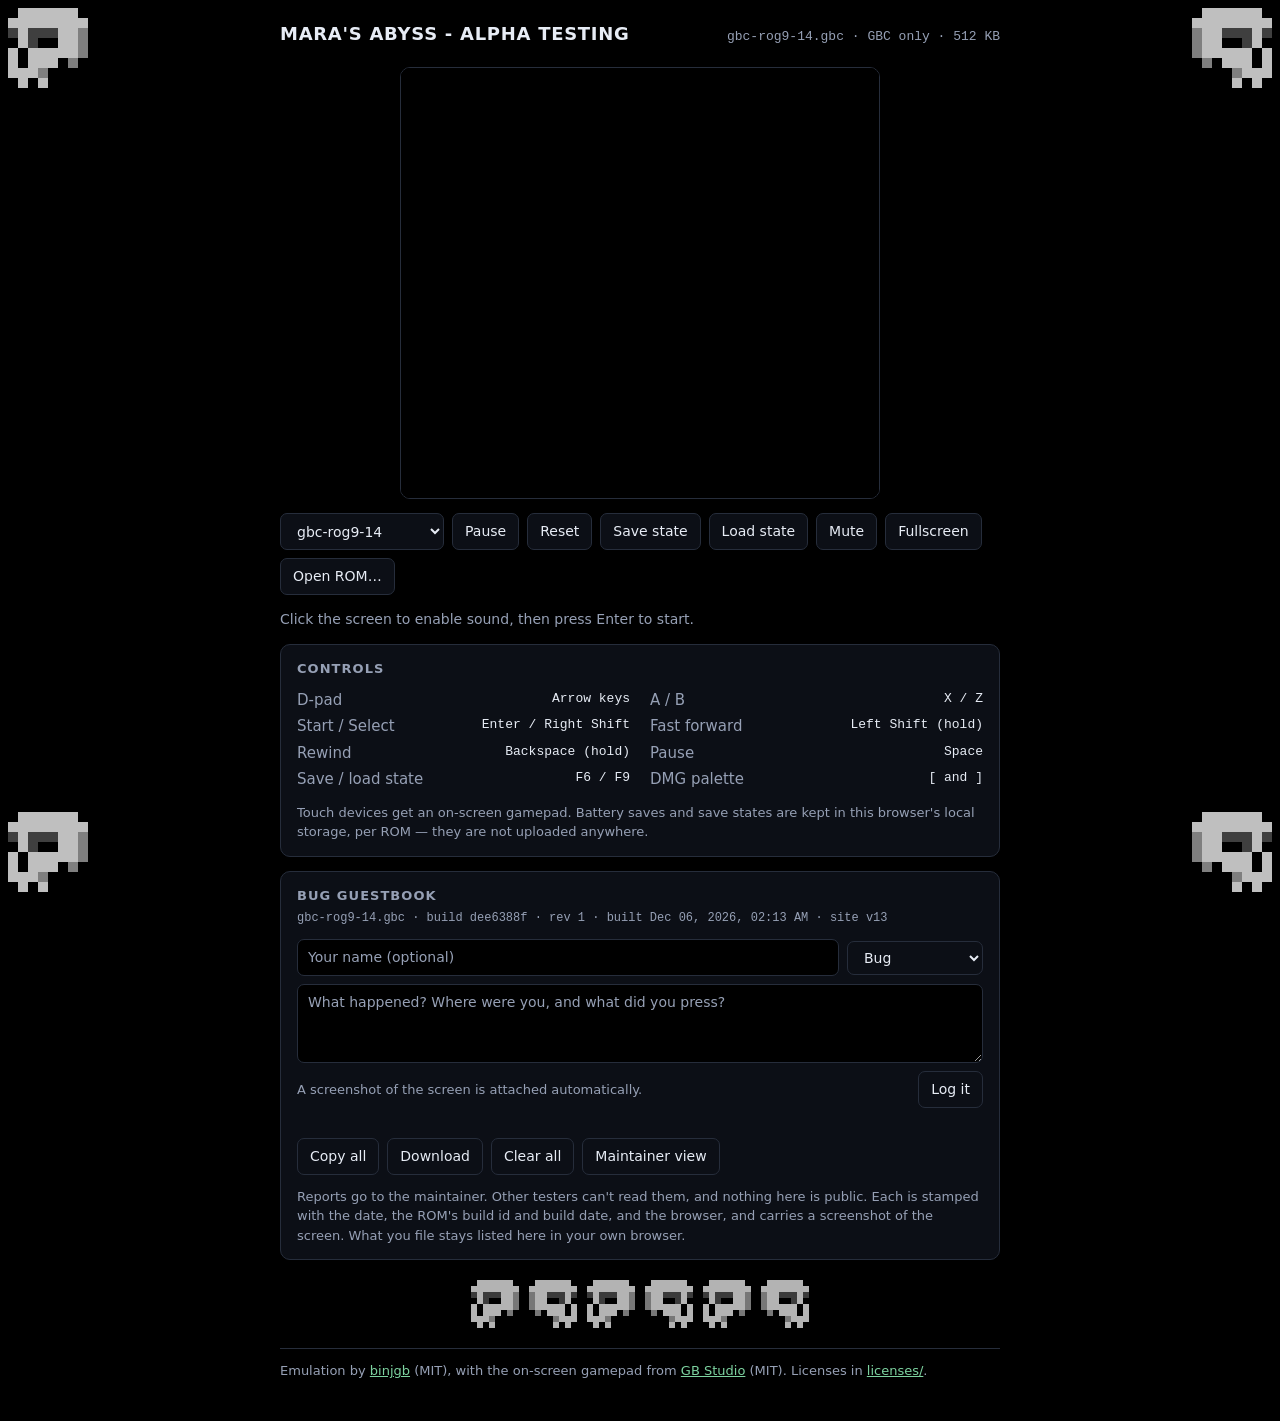
==== frienddemo/index.html @ b20ccbde "home page is landing/demo now frienddemo for test" ====
<!DOCTYPE html>
<html lang="en">
<head>
<meta charset="utf-8">
<meta name="viewport" content="width=device-width, initial-scale=1, viewport-fit=cover">
<title>Mara's Abyss - Alpha Testing</title>
<meta name="description" content="Alpha test builds of Mara's Abyss in the browser, and file bug reports.">
<link rel="icon" href="data:image/svg+xml,%3Csvg xmlns='http://www.w3.org/2000/svg' viewBox='0 0 16 16'%3E%3Crect width='16' height='16' rx='3' fill='%231a1f2b'/%3E%3Crect x='3' y='3' width='10' height='8' rx='1' fill='%237dd3a0'/%3E%3Ccircle cx='11.5' cy='13' r='1.2' fill='%23e7ecf5'/%3E%3Crect x='3' y='12.3' width='4' height='1.4' rx='.7' fill='%23e7ecf5'/%3E%3C/svg%3E">
<!-- Bump ?v= on every deploy so browsers fetch the new files instead of
     serving cached ones. See the Caching section of README.md. -->
<link rel="stylesheet" href="assets/controller.css?v=13">
<link rel="stylesheet" href="assets/style.css?v=13">
</head>
<body>

<div id="maintainer-bar" class="maintainer-bar" hidden>
  <span><strong>Maintainer view</strong> — you are seeing every report</span>
  <button type="button" id="maintainer-leave">Leave</button>
</div>

<!-- Decorative only; hidden from assistive tech. See .skull in style.css for
     why the page background has to be exactly #000. -->
<img class="skull skull-tl" src="assets/goodskull.gif?v=13" alt="" aria-hidden="true">
<img class="skull skull-tr" src="assets/goodskull.gif?v=13" alt="" aria-hidden="true">
<img class="skull skull-bl" src="assets/goodskull.gif?v=13" alt="" aria-hidden="true">
<img class="skull skull-br" src="assets/goodskull.gif?v=13" alt="" aria-hidden="true">

<header class="bar">
  <h1>Mara's Abyss - Alpha Testing</h1>
  <p id="rom-info" class="rom-info">No ROM loaded</p>
</header>

<main>
  <div id="screen">
    <canvas id="mainCanvas" width="160" height="144">Your browser does not support canvas.</canvas>
    <button type="button" id="drop-hint">
      <strong>Drop a ROM here</strong>
      <span>or click to pick a <code>.gb</code> / <code>.gbc</code> file</span>
    </button>
  </div>

  <div class="toolbar">
    <select id="rom-select" aria-label="Choose a ROM" hidden></select>
    <button type="button" id="btn-pause">Pause</button>
    <button type="button" id="btn-reset">Reset</button>
    <button type="button" id="btn-save">Save state</button>
    <button type="button" id="btn-load">Load state</button>
    <button type="button" id="btn-mute" aria-pressed="false">Mute</button>
    <button type="button" id="btn-fullscreen">Fullscreen</button>
    <label class="file-button">
      Open ROM…
      <input type="file" id="rom-file" accept=".gb,.gbc,.bin,application/octet-stream">
    </label>
  </div>

  <p id="status" role="status">Starting…</p>

  <section class="help">
    <h2>Controls</h2>
    <dl>
      <div><dt>D-pad</dt><dd>Arrow keys</dd></div>
      <div><dt>A / B</dt><dd>X / Z</dd></div>
      <div><dt>Start / Select</dt><dd>Enter / Right Shift</dd></div>
      <div><dt>Fast forward</dt><dd>Left Shift (hold)</dd></div>
      <div><dt>Rewind</dt><dd>Backspace (hold)</dd></div>
      <div><dt>Pause</dt><dd>Space</dd></div>
      <div><dt>Save / load state</dt><dd>F6 / F9</dd></div>
      <div><dt>DMG palette</dt><dd>[ and ]</dd></div>
    </dl>
    <p class="note">
      Touch devices get an on-screen gamepad. Battery saves and save states are kept
      in this browser's local storage, per ROM — they are not uploaded anywhere.
    </p>
  </section>

  <section class="guestbook" id="guestbook">
    <h2>Bug guestbook</h2>
    <p id="gb-build" class="gb-build">No ROM loaded</p>
    <p id="gb-quota" class="gb-quota" hidden></p>

    <form id="gb-form">
      <div class="gb-row">
        <input type="text" id="gb-who" maxlength="40" autocomplete="nickname"
               placeholder="Your name (optional)">
        <select id="gb-kind" aria-label="Kind of report">
          <option>Bug</option>
          <option>Crash / hang</option>
          <option>Graphics</option>
          <option>Audio</option>
          <option>Controls</option>
          <option>Note</option>
        </select>
      </div>
      <textarea id="gb-text" rows="3" maxlength="2000" required
                placeholder="What happened? Where were you, and what did you press?"></textarea>
      <!-- Honeypot: hidden from people, irresistible to bots. A post that
           fills it in is dropped by the Worker. -->
      <input type="text" id="gb-website" name="website" tabindex="-1"
             autocomplete="off" aria-hidden="true" class="gb-trap">
      <div class="gb-row">
        <span class="gb-shot-note">A screenshot of the screen is attached automatically.</span>
        <button type="submit">Log it</button>
      </div>
    </form>

    <p id="gb-status" class="gb-status" role="status"></p>

    <div class="gb-row gb-filters" id="gb-filters">
      <select id="gb-filter-kind" aria-label="Filter by kind">
        <option value="">All kinds</option>
        <option>Bug</option>
        <option>Crash / hang</option>
        <option>Graphics</option>
        <option>Audio</option>
        <option>Controls</option>
        <option>Note</option>
      </select>
      <label class="gb-check">
        <input type="checkbox" id="gb-filter-rom"> This ROM only
      </label>
    </div>

    <ol id="gb-list" class="gb-list"></ol>

    <button type="button" id="gb-more" hidden>Load 10 more</button>

    <div class="gb-row">
      <button type="button" id="gb-copy">Copy all</button>
      <button type="button" id="gb-download">Download</button>
      <button type="button" id="gb-clear">Clear all</button>
      <button type="button" id="gb-signin" hidden>Maintainer view</button>
    </div>

    <form id="gb-auth" class="gb-row" hidden>
      <input type="password" id="gb-token" autocomplete="current-password"
             placeholder="Maintainer token" aria-label="Maintainer token">
      <button type="submit">View reports</button>
      <button type="button" id="gb-auth-cancel">Cancel</button>
    </form>

    <p id="gb-note" class="note">
      Entries stay in this browser — nothing is uploaded. Each one is stamped with
      the date, the ROM's build id and build date, and the browser, so a report can
      always be tied back to the build it came from. Use <strong>Copy all</strong> or
      <strong>Download</strong> to hand them over.
    </p>
  </section>
</main>

<div id="controller">
  <div id="controller_dpad">
    <div id="controller_left"></div>
    <div id="controller_right"></div>
    <div id="controller_up"></div>
    <div id="controller_down"></div>
    <div id="controller_upleft"></div>
    <div id="controller_upright"></div>
    <div id="controller_downleft"></div>
    <div id="controller_downright"></div>
  </div>
  <div id="controller_select" class="capsuleBtn">Select</div>
  <div id="controller_start" class="capsuleBtn">Start</div>
  <div id="controller_b" class="roundBtn">B</div>
  <div id="controller_a" class="roundBtn">A</div>
</div>

<div class="skull-row" aria-hidden="true">
  <img src="assets/goodskull.gif?v=13" alt="">
  <img src="assets/goodskull.gif?v=13" alt="">
  <img src="assets/goodskull.gif?v=13" alt="">
  <img src="assets/goodskull.gif?v=13" alt="">
  <img src="assets/goodskull.gif?v=13" alt="">
  <img src="assets/goodskull.gif?v=13" alt="">
</div>

<footer class="bar">
  <p>
    Emulation by <a href="https://github.com/binji/binjgb">binjgb</a> (MIT), with the
    on-screen gamepad from <a href="https://github.com/chrismaltby/gb-studio">GB Studio</a> (MIT).
    Licenses in <a href="licenses/">licenses/</a>.
  </p>
</footer>

<script src="vendor/binjgb.js?v=13"></script>
<script src="assets/player.js?v=13"></script>
</body>
</html>
---- frienddemo/assets/controller.css ----
/*
 * On-screen touch gamepad styles.
 *
 * Copied from binjgb's docs/simple.css, which in turn came from GB Studio:
 * https://github.com/chrismaltby/gb-studio/blob/v2beta/appData/js-emulator/css/style.css
 * See licenses/LICENSE.gb-studio and licenses/LICENSE.binjgb.
 *
 * Trimmed to just the #controller rules; the page layout lives in style.css.
 */

#controller {
  display: none;
  position: fixed;
  bottom: 0px;
  height: 210px;
  width: 100%;
  touch-action: none;
  opacity: 0.8;
}

#controller_dpad {
  position: absolute;
  bottom: 20px;
  left: 0px;
  width: 184px;
  height: 184px;
}

#controller_dpad:before {
  content: "";
  display: block;
  width: 48px;
  height: 48px;
  background: #5c5c5c;
  background: radial-gradient(
    ellipse at center,
    #5c5c5c 0%,
    #555 59%,
    #5c5c5c 60%
  );
  position: absolute;
  left: 68px;
  top: 68px;
}

#controller_left {
  position: absolute;
  left: 20px;
  top: 68px;
  width: 48px;
  height: 48px;
  background: #666;
  background: radial-gradient(ellipse at center, #666 0%, #5c5c5c 80%);
  border-top-left-radius: 4px;
  border-bottom-left-radius: 4px;
}

#controller_right {
  position: absolute;
  left: 116px;
  top: 68px;
  width: 48px;
  height: 48px;
  background: #666;
  background: radial-gradient(ellipse at center, #666 0%, #5c5c5c 80%);
  border-top-right-radius: 4px;
  border-bottom-right-radius: 4px;
}

#controller_up {
  position: absolute;
  left: 68px;
  top: 20px;
  width: 48px;
  height: 48px;
  background: #666;
  background: radial-gradient(ellipse at center, #666 0%, #5c5c5c 80%);
  border-top-left-radius: 4px;
  border-top-right-radius: 4px;
}

#controller_down {
  position: absolute;
  left: 68px;
  top: 116px;
  width: 48px;
  height: 48px;
  background: #666;
  background: radial-gradient(ellipse at center, #666 0%, #5c5c5c 80%);
  border-bottom-left-radius: 4px;
  border-bottom-right-radius: 4px;
}

#controller_a {
  position: absolute;
  bottom: 110px;
  right: 20px;
}

#controller_b {
  position: absolute;
  bottom: 80px;
  right: 100px;
}

.roundBtn {
  display: flex;
  justify-content: center;
  align-items: center;
  font-weight: bold;
  font-size: 32px;
  color: #440f1f;
  line-height: 64px;
  width: 64px;
  height: 64px;
  border-radius: 64px;
  background: #870a4c;
  background: radial-gradient(ellipse at center, #ab1465 0%, #8b1e57 100%);
  box-shadow: 0px 4px 5px rgba(0, 0, 0, 0.2);
}

.capsuleBtn {
  font-weight: bold;
  font-size: 10px;
  color: #111;
  display: flex;
  justify-content: center;
  align-items: center;
  line-height: 40px;
  text-transform: uppercase;
  width: 64px;
  height: 32px;
  border-radius: 40px;
  background: #222;
  background: radial-gradient(ellipse at center, #666 0%, #555 100%);
  box-shadow: 0px 4px 5px rgba(0, 0, 0, 0.2);
}

#controller_start {
  position: absolute;
  bottom: 20px;
  right: 15px;
}

#controller_select {
  position: absolute;
  bottom: 20px;
  right: 100px;
}

.btnPressed {
  opacity: 0.5;
}

@media only screen and (max-device-width: 320px) and (orientation: portrait) {
  #controller_dpad {
    left: -5px;
    bottom: -5px;
  }

  #controller_a {
    right: 5px;
    bottom: 95px;
  }

  #controller_b {
    right: 80px;
  }

  #controller_start {
    right: 5px;
  }

  #controller_select {
    right: 80px;
  }
}

@media only screen and (max-width: 500px) and (max-height: 400px) {
  #controller {
    display: none;
  }
}
@media only screen and (min-width: 300px) and (orientation: landscape) {
  #controller {
    bottom: 50%;
    transform: translateY(50%);
    opacity: 0.5;
  }
}
---- frienddemo/assets/style.css ----
/* Page shell for the GBC web player. The #controller rules live in controller.css. */

:root {
  color-scheme: dark;
  --bg: #000;
  --panel: #0c0f16;
  --line: #262d3b;
  --text: #e7ecf5;
  --muted: #96a0b5;
  --accent: #7dd3a0;
  --error: #ff8a8a;
}

* { box-sizing: border-box; }

/* The UA rule for [hidden] is display:none, but any author `display` beats it —
   and several things here are hidden while carrying .gb-row's display:flex.
   Make the attribute win, so el.hidden = true always means hidden. */
[hidden] { display: none !important; }

html, body {
  margin: 0;
  min-height: 100%;
  background: var(--bg);
  color: var(--text);
  font: 15px/1.5 ui-sans-serif, system-ui, -apple-system, "Segoe UI", Helvetica, Arial, sans-serif;
}

body {
  display: flex;
  flex-direction: column;
  align-items: center;
  gap: 20px;
  padding: 20px 16px 40px;
  touch-action: manipulation;
  -webkit-text-size-adjust: 100%;
}

a { color: var(--accent); }

.bar {
  width: 100%;
  max-width: 720px;
  display: flex;
  flex-wrap: wrap;
  align-items: baseline;
  justify-content: space-between;
  gap: 8px;
}

h1 {
  margin: 0;
  font-size: 18px;
  letter-spacing: 0.04em;
  text-transform: uppercase;
}

/* The title is long enough uppercase that it crowds the ROM info beside it on
   a phone; the header wraps either way, this just keeps it from dominating. */
@media (max-width: 480px) {
  h1 { font-size: 15px; letter-spacing: 0.02em; }
}

.rom-info {
  margin: 0;
  color: var(--muted);
  font-family: ui-monospace, SFMono-Regular, Menlo, Consolas, monospace;
  font-size: 13px;
}

main {
  width: 100%;
  max-width: 720px;
  display: flex;
  flex-direction: column;
  align-items: center;
  gap: 14px;
}

/* --- maintainer bar -------------------------------------------------------
   Only visible when signed in, and fixed so it stays true however far down the
   page you are: the whole point is knowing which mode you're looking at. */

.maintainer-bar {
  position: fixed;
  top: 0;
  left: 0;
  right: 0;
  z-index: 6;
  display: flex;
  flex-wrap: wrap;
  align-items: center;
  justify-content: center;
  gap: 8px 14px;
  padding: 10px 16px;
  background: #0d1a13;
  border-bottom: 1px solid var(--accent);
  color: var(--accent);
  font-size: 13px;
}

.maintainer-bar strong { letter-spacing: 0.06em; text-transform: uppercase; }

.maintainer-bar button {
  padding: 3px 10px;
  border-color: var(--accent);
  background: transparent;
  color: var(--accent);
  font-size: 13px;
}

body.maintainer { padding-top: 60px; }

/* The top corner skulls would sit under the bar. */
body.maintainer .skull-tl,
body.maintainer .skull-tr { top: 68px; }

/* --- skulls ---------------------------------------------------------------
   goodskull.gif is an 80x80 animated GIF with no alpha channel — its palette
   index 0 is pure #000000. That's why --bg is exactly black: anything else and
   each skull shows up as an 80x80 black tile. Keep them on --bg only. */

.skull {
  position: fixed;
  width: 80px;
  height: 80px;
  z-index: 0;
  pointer-events: none;
  opacity: 0.75;
}

.skull-tl { top: 8px; left: 8px; }
.skull-tr { top: 8px; right: 8px; transform: scaleX(-1); }
.skull-bl { bottom: 8px; left: 8px; }
.skull-br { bottom: 8px; right: 8px; transform: scaleX(-1); }

/* The page sits above them, and its own panels are opaque, so the skulls read
   as a frame around the content rather than behind text. */
body > header,
body > main,
body > footer { position: relative; z-index: 1; }

/* A row of them under the footer, as a divider. */
.skull-row {
  position: relative;
  z-index: 1;
  display: flex;
  justify-content: center;
  gap: 10px;
  width: 100%;
  max-width: 720px;
  opacity: 0.7;
}

.skull-row img {
  width: 48px;
  height: 48px;
  display: block;
}

.skull-row img:nth-child(even) { transform: scaleX(-1); }

/* Corner skulls need room the narrow layout doesn't have, and the on-screen
   gamepad owns the bottom of the screen on touch devices. */
@media (max-width: 900px) {
  .skull-tl, .skull-tr, .skull-bl, .skull-br { display: none; }
  .skull-row img:nth-child(n+4) { display: none; }
}

/* --- screen --------------------------------------------------------------- */

#screen {
  position: relative;
  /* Cap at 3x the 160x144 screen, and keep it short enough to sit above the
     fold on a laptop. */
  width: min(100%, 480px, calc(58vh * 160 / 144));
  aspect-ratio: 160 / 144;
  background: #000;
  border: 1px solid var(--line);
  border-radius: 10px;
  overflow: hidden;
}

#screen canvas {
  display: block;
  width: 100%;
  height: 100%;
  object-fit: contain;
  image-rendering: pixelated;
  image-rendering: crisp-edges;
  background: #000;
}

#screen:fullscreen {
  width: 100vw;
  max-width: none;
  height: 100vh;
  aspect-ratio: auto;
  border: 0;
  border-radius: 0;
}

/* The drop target covers the screen until a ROM is running. */
#drop-hint {
  position: absolute;
  inset: 0;
  display: flex;
  flex-direction: column;
  align-items: center;
  justify-content: center;
  gap: 6px;
  padding: 16px;
  border: 0;
  background: #0d1017;
  color: var(--muted);
  font: inherit;
  text-align: center;
  cursor: pointer;
}

#drop-hint strong { color: var(--text); font-size: 16px; }
#drop-hint code { font-size: 13px; }
body.running #drop-hint { display: none; }
body.dragging #drop-hint { display: flex; outline: 2px dashed var(--accent); outline-offset: -10px; }

/* --- toolbar -------------------------------------------------------------- */

.toolbar {
  display: flex;
  flex-wrap: wrap;
  gap: 8px;
  width: 100%;
}

button, select, .file-button {
  padding: 7px 12px;
  border: 1px solid var(--line);
  border-radius: 7px;
  background: var(--panel);
  color: var(--text);
  font: inherit;
  font-size: 14px;
  cursor: pointer;
}

button:hover, select:hover, .file-button:hover { border-color: #3d4759; }
button:active { transform: translateY(1px); }
:focus-visible { outline: 2px solid var(--accent); outline-offset: 2px; }

.file-button { display: inline-flex; align-items: center; }
.file-button input { display: none; }

#status {
  width: 100%;
  margin: 0;
  min-height: 1.5em;
  color: var(--muted);
  font-size: 14px;
}

#status.error { color: var(--error); }

/* --- help ----------------------------------------------------------------- */

.help {
  width: 100%;
  padding: 14px 16px;
  border: 1px solid var(--line);
  border-radius: 10px;
  background: var(--panel);
}

.help h2 {
  margin: 0 0 10px;
  font-size: 13px;
  letter-spacing: 0.08em;
  text-transform: uppercase;
  color: var(--muted);
}

.help dl {
  display: grid;
  grid-template-columns: repeat(auto-fit, minmax(220px, 1fr));
  gap: 4px 20px;
  margin: 0;
}

.help dl > div { display: flex; justify-content: space-between; gap: 12px; }
.help dt { color: var(--muted); }
.help dd {
  margin: 0;
  font-family: ui-monospace, SFMono-Regular, Menlo, Consolas, monospace;
  font-size: 13px;
}

.note, footer p {
  margin: 12px 0 0;
  color: var(--muted);
  font-size: 13px;
}

footer { border-top: 1px solid var(--line); padding-top: 12px; }
footer p { margin: 0; }

/* --- bug guestbook -------------------------------------------------------- */

.guestbook {
  width: 100%;
  padding: 14px 16px;
  border: 1px solid var(--line);
  border-radius: 10px;
  background: var(--panel);
}

.guestbook h2 {
  margin: 0 0 4px;
  font-size: 13px;
  letter-spacing: 0.08em;
  text-transform: uppercase;
  color: var(--muted);
}

/* Build stamp: which ROM these reports are about. */
.gb-build {
  margin: 0 0 12px;
  color: var(--muted);
  font-family: ui-monospace, SFMono-Regular, Menlo, Consolas, monospace;
  font-size: 12px;
  word-break: break-word;
}

#gb-form { display: flex; flex-direction: column; gap: 8px; }

.gb-row {
  display: flex;
  flex-wrap: wrap;
  align-items: center;
  gap: 8px;
}

.guestbook input[type="text"], .guestbook textarea {
  padding: 7px 10px;
  border: 1px solid var(--line);
  border-radius: 7px;
  background: var(--bg);
  color: var(--text);
  font: inherit;
  font-size: 14px;
}

.guestbook input[type="text"] { flex: 1 1 180px; min-width: 0; }
.guestbook textarea { width: 100%; resize: vertical; }
.guestbook ::placeholder { color: var(--muted); opacity: 1; }

#gb-form .gb-row:last-child { justify-content: space-between; }

.gb-shot-note { color: var(--muted); font-size: 13px; }

#gb-auth { margin-top: 10px; }

#gb-token {
  flex: 1 1 200px;
  min-width: 0;
  padding: 7px 10px;
  border: 1px solid var(--line);
  border-radius: 7px;
  background: var(--bg);
  color: var(--text);
  font: inherit;
  font-size: 14px;
}

.gb-quota {
  margin: -6px 0 12px;
  color: var(--muted);
  font-family: ui-monospace, SFMono-Regular, Menlo, Consolas, monospace;
  font-size: 12px;
}

.gb-quota.low { color: var(--error); }

.gb-check {
  display: inline-flex;
  align-items: center;
  gap: 6px;
  color: var(--muted);
  font-size: 13px;
  cursor: pointer;
}

.gb-check input { accent-color: var(--accent); }

/* Off-screen rather than display:none — bots skip fields they can tell are
   hidden, and this one is meant to be filled in. */
.gb-trap {
  position: absolute;
  left: -9999px;
  width: 1px;
  height: 1px;
  opacity: 0;
}

.gb-status {
  margin: 10px 0 0;
  min-height: 1.5em;
  color: var(--muted);
  font-size: 13px;
}

.gb-status.error { color: var(--error); }

.gb-filters { margin-top: 12px; }
.gb-filters select { font-size: 13px; padding: 5px 8px; }

#gb-more { align-self: flex-start; }

.gb-list {
  list-style: none;
  margin: 14px 0;
  padding: 0;
  display: flex;
  flex-direction: column;
  gap: 10px;
}

.gb-list:empty { display: none; }

.gb-list li {
  display: flex;
  flex-direction: column;
  align-items: flex-start;
  gap: 4px;
  padding: 10px 12px;
  border: 1px solid var(--line);
  border-radius: 8px;
  background: var(--bg);
}

/* Written but not yet accepted by the shared board. */
.gb-pending { border-style: dashed; }
.gb-pending .gb-meta { color: var(--error); }

.gb-meta {
  color: var(--muted);
  font-family: ui-monospace, SFMono-Regular, Menlo, Consolas, monospace;
  font-size: 12px;
  word-break: break-word;
}

.gb-body {
  margin: 0;
  align-self: stretch;
  white-space: pre-wrap;
  overflow-wrap: anywhere;
}

.gb-list img {
  width: 160px;
  max-width: 100%;
  border: 1px solid var(--line);
  border-radius: 4px;
  image-rendering: pixelated;
}

/* Keep page content clear of the fixed on-screen gamepad (touch devices). */
body.touch-gamepad { padding-bottom: 240px; }

/* Dock the gamepad opaquely at the bottom; the GB Studio styles float it and
   let the page show through, which is unreadable on a scrolling page.

   It also needs to out-stack the page. controller.css positions it but sets no
   z-index, and the page's own sections carry z-index: 1 so they sit above the
   skulls — which put the guestbook on top of the gamepad. The gamepad is an
   input surface: nothing in the page body should ever cover it. */
#controller {
  bottom: 0;
  transform: none;
  opacity: 1;
  background: var(--bg);
  border-top: 1px solid var(--line);
  z-index: 5;
}

/* Phone in landscape: float the gamepad at the screen edges (d-pad left,
   buttons right) and fit the game between them, instead of stacking. */
@media (orientation: landscape) and (max-height: 520px) and (pointer: coarse) {
  body { padding-top: 10px; gap: 10px; }
  body.touch-gamepad { padding-bottom: 20px; }

  #screen { width: min(100%, calc((100vh - 90px) * 160 / 144)); }

  #controller {
    top: 0;
    height: 100%;
    background: none;
    border-top: 0;
    pointer-events: none;
  }

  #controller > * { pointer-events: auto; }

  #controller_dpad { bottom: auto; top: 50%; margin-top: -92px; }
  #controller_a { bottom: 50%; margin-bottom: 4px; }
  #controller_b { bottom: 50%; margin-bottom: -34px; }
  #controller_start, #controller_select { bottom: 24px; }
}

/* Diagonal pads, filling the corners of the d-pad's 3x3 grid (the arms sit on
   a 20/68/116px grid of 48px cells). Inset slightly and shaded a little darker
   so the eight pads stay distinguishable. */
#controller_upleft,
#controller_upright,
#controller_downleft,
#controller_downright {
  position: absolute;
  width: 44px;
  height: 44px;
  background: #5c5c5c;
  background: radial-gradient(ellipse at center, #5c5c5c 0%, #525252 80%);
}

#controller_upleft {
  left: 20px;
  top: 20px;
  border-top-left-radius: 4px;
}

#controller_upright {
  left: 120px;
  top: 20px;
  border-top-right-radius: 4px;
}

#controller_downleft {
  left: 20px;
  top: 120px;
  border-bottom-left-radius: 4px;
}

#controller_downright {
  left: 120px;
  top: 120px;
  border-bottom-right-radius: 4px;
}
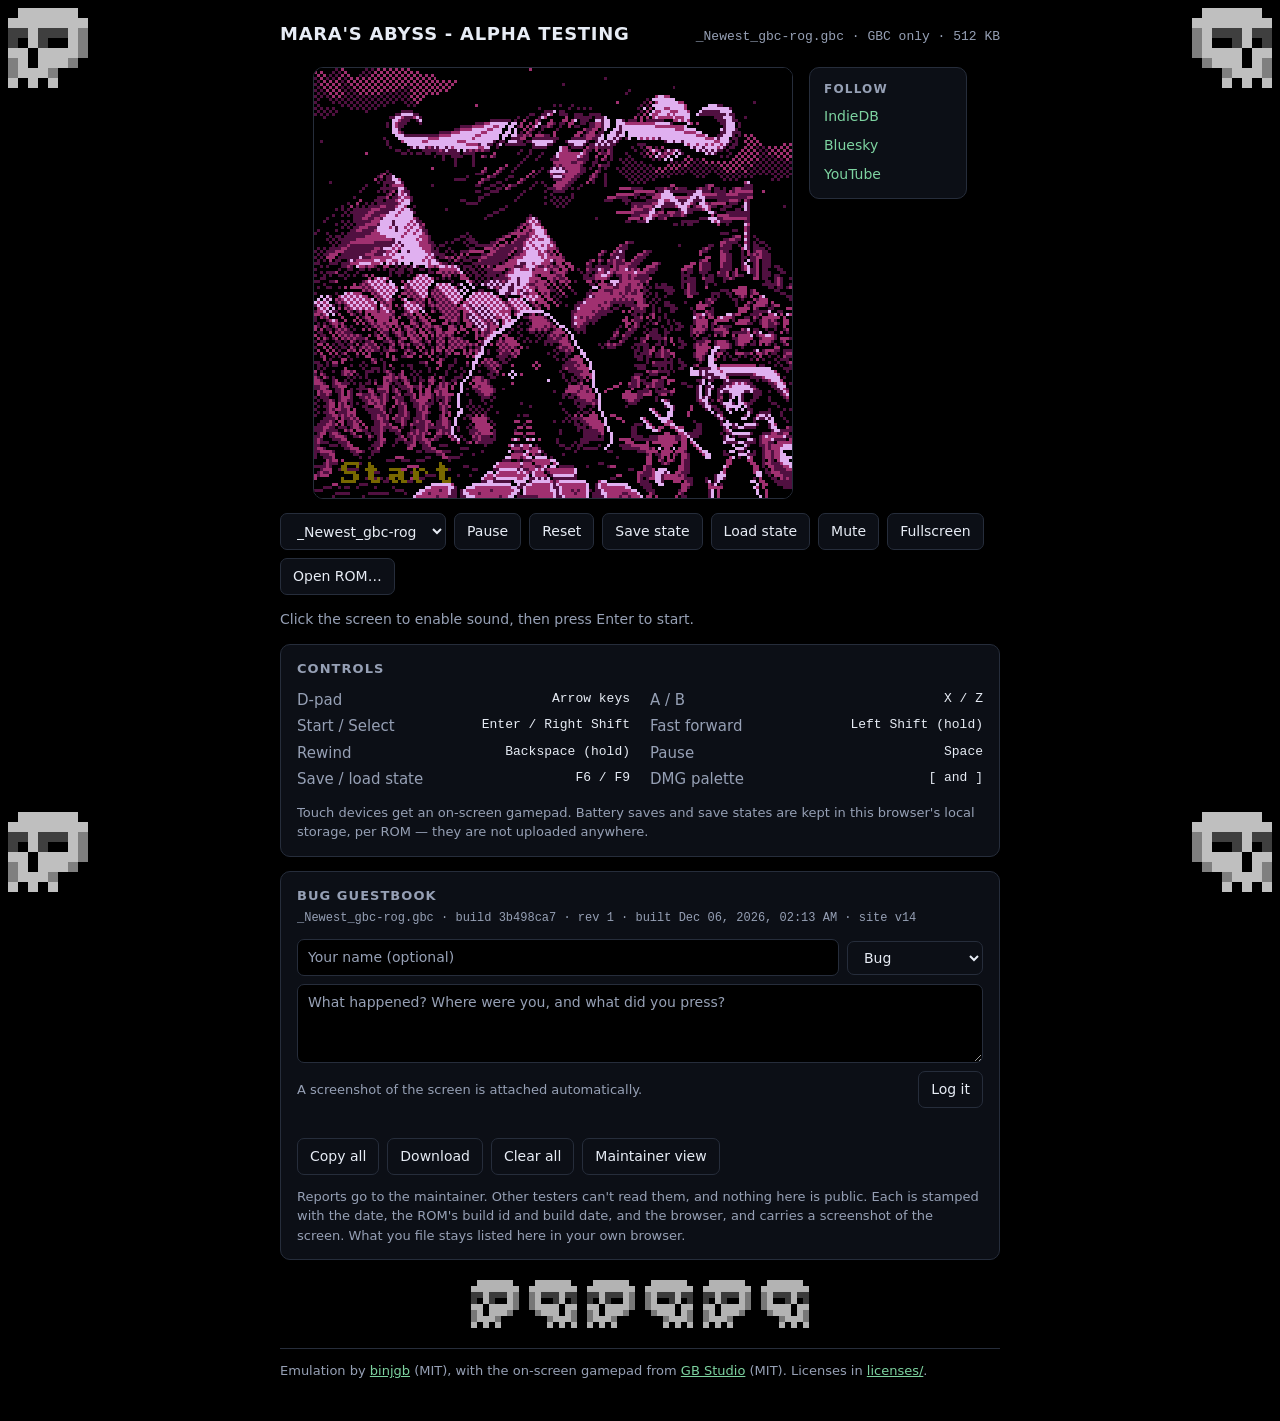
==== commit 18282eca: "update links" ====
--- a/frienddemo/index.html
+++ b/frienddemo/index.html
@@ -8,8 +8,8 @@
 <link rel="icon" href="data:image/svg+xml,%3Csvg xmlns='http://www.w3.org/2000/svg' viewBox='0 0 16 16'%3E%3Crect width='16' height='16' rx='3' fill='%231a1f2b'/%3E%3Crect x='3' y='3' width='10' height='8' rx='1' fill='%237dd3a0'/%3E%3Ccircle cx='11.5' cy='13' r='1.2' fill='%23e7ecf5'/%3E%3Crect x='3' y='12.3' width='4' height='1.4' rx='.7' fill='%23e7ecf5'/%3E%3C/svg%3E">
 <!-- Bump ?v= on every deploy so browsers fetch the new files instead of
      serving cached ones. See the Caching section of README.md. -->
-<link rel="stylesheet" href="assets/controller.css?v=13">
-<link rel="stylesheet" href="assets/style.css?v=13">
+<link rel="stylesheet" href="assets/controller.css?v=14">
+<link rel="stylesheet" href="assets/style.css?v=14">
 </head>
 <body>
 
@@ -20,10 +20,10 @@
 
 <!-- Decorative only; hidden from assistive tech. See .skull in style.css for
      why the page background has to be exactly #000. -->
-<img class="skull skull-tl" src="assets/goodskull.gif?v=13" alt="" aria-hidden="true">
-<img class="skull skull-tr" src="assets/goodskull.gif?v=13" alt="" aria-hidden="true">
-<img class="skull skull-bl" src="assets/goodskull.gif?v=13" alt="" aria-hidden="true">
-<img class="skull skull-br" src="assets/goodskull.gif?v=13" alt="" aria-hidden="true">
+<img class="skull skull-tl" src="assets/goodskull.gif?v=14" alt="" aria-hidden="true">
+<img class="skull skull-tr" src="assets/goodskull.gif?v=14" alt="" aria-hidden="true">
+<img class="skull skull-bl" src="assets/goodskull.gif?v=14" alt="" aria-hidden="true">
+<img class="skull skull-br" src="assets/goodskull.gif?v=14" alt="" aria-hidden="true">
 
 <header class="bar">
   <h1>Mara's Abyss - Alpha Testing</h1>
@@ -31,12 +31,25 @@
 </header>
 
 <main>
-  <div id="screen">
-    <canvas id="mainCanvas" width="160" height="144">Your browser does not support canvas.</canvas>
-    <button type="button" id="drop-hint">
-      <strong>Drop a ROM here</strong>
-      <span>or click to pick a <code>.gb</code> / <code>.gbc</code> file</span>
-    </button>
+  <!-- The screen and the project links share a row on a wide window and stack
+       on a narrow one; see .stage in style.css. -->
+  <div class="stage">
+    <div id="screen">
+      <canvas id="mainCanvas" width="160" height="144">Your browser does not support canvas.</canvas>
+      <button type="button" id="drop-hint">
+        <strong>Drop a ROM here</strong>
+        <span>or click to pick a <code>.gb</code> / <code>.gbc</code> file</span>
+      </button>
+    </div>
+
+    <nav class="contact" aria-label="Project links">
+      <h2>Follow</h2>
+      <ul>
+        <li><a href="https://www.indiedb.com/games/maras-abyss" target="_blank" rel="noopener">IndieDB</a></li>
+        <li><a href="https://bsky.app/profile/ianatherton.bsky.social" target="_blank" rel="noopener">Bluesky</a></li>
+        <li><a href="https://www.youtube.com/@Larkstead" target="_blank" rel="noopener">YouTube</a></li>
+      </ul>
+    </nav>
   </div>
 
   <div class="toolbar">
@@ -165,12 +178,12 @@
 </div>
 
 <div class="skull-row" aria-hidden="true">
-  <img src="assets/goodskull.gif?v=13" alt="">
-  <img src="assets/goodskull.gif?v=13" alt="">
-  <img src="assets/goodskull.gif?v=13" alt="">
-  <img src="assets/goodskull.gif?v=13" alt="">
-  <img src="assets/goodskull.gif?v=13" alt="">
-  <img src="assets/goodskull.gif?v=13" alt="">
+  <img src="assets/goodskull.gif?v=14" alt="">
+  <img src="assets/goodskull.gif?v=14" alt="">
+  <img src="assets/goodskull.gif?v=14" alt="">
+  <img src="assets/goodskull.gif?v=14" alt="">
+  <img src="assets/goodskull.gif?v=14" alt="">
+  <img src="assets/goodskull.gif?v=14" alt="">
 </div>
 
 <footer class="bar">
@@ -181,7 +194,7 @@
   </p>
 </footer>
 
-<script src="vendor/binjgb.js?v=13"></script>
-<script src="assets/player.js?v=13"></script>
+<script src="vendor/binjgb.js?v=14"></script>
+<script src="assets/player.js?v=14"></script>
 </body>
 </html>
--- a/frienddemo/assets/style.css
+++ b/frienddemo/assets/style.css
@@ -165,6 +165,60 @@
 @media (max-width: 900px) {
   .skull-tl, .skull-tr, .skull-bl, .skull-br { display: none; }
   .skull-row img:nth-child(n+4) { display: none; }
+}
+
+/* --- stage: the screen, with the project links beside it ------------------ */
+
+.stage {
+  display: flex;
+  align-items: flex-start;
+  justify-content: center;
+  gap: 16px;
+  width: 100%;
+}
+
+.contact {
+  flex: 0 0 158px;
+  padding: 12px 14px;
+  border: 1px solid var(--line);
+  border-radius: 10px;
+  background: var(--panel);
+}
+
+.contact h2 {
+  margin: 0 0 8px;
+  font-size: 12px;
+  letter-spacing: 0.1em;
+  text-transform: uppercase;
+  color: var(--muted);
+}
+
+.contact ul {
+  margin: 0;
+  padding: 0;
+  list-style: none;
+  display: flex;
+  flex-direction: column;
+  gap: 7px;
+}
+
+.contact a {
+  display: block;
+  font-size: 14px;
+  text-decoration: none;
+  border-bottom: 1px solid transparent;
+}
+
+.contact a:hover { border-bottom-color: var(--accent); }
+
+/* Too narrow for a column beside a 480px screen: put the links under it as a
+   single row instead, so the game keeps the full width. */
+@media (max-width: 700px) {
+  .stage { flex-direction: column; align-items: center; }
+
+  .contact { flex: 0 0 auto; width: 100%; }
+  .contact h2 { display: inline; margin: 0 10px 0 0; }
+  .contact ul { display: inline-flex; flex-direction: row; flex-wrap: wrap; gap: 14px; }
 }
 
 /* --- screen --------------------------------------------------------------- */
@@ -488,6 +542,11 @@
   body.touch-gamepad { padding-bottom: 20px; }
 
   #screen { width: min(100%, calc((100vh - 90px) * 160 / 144)); }
+
+  /* The gamepad owns both edges in landscape, so the links go below rather
+     than beside, and stay out of the thumbs' way. */
+  .stage { flex-direction: column; align-items: center; gap: 8px; }
+  .contact { padding: 6px 10px; }
 
   #controller {
     top: 0;
